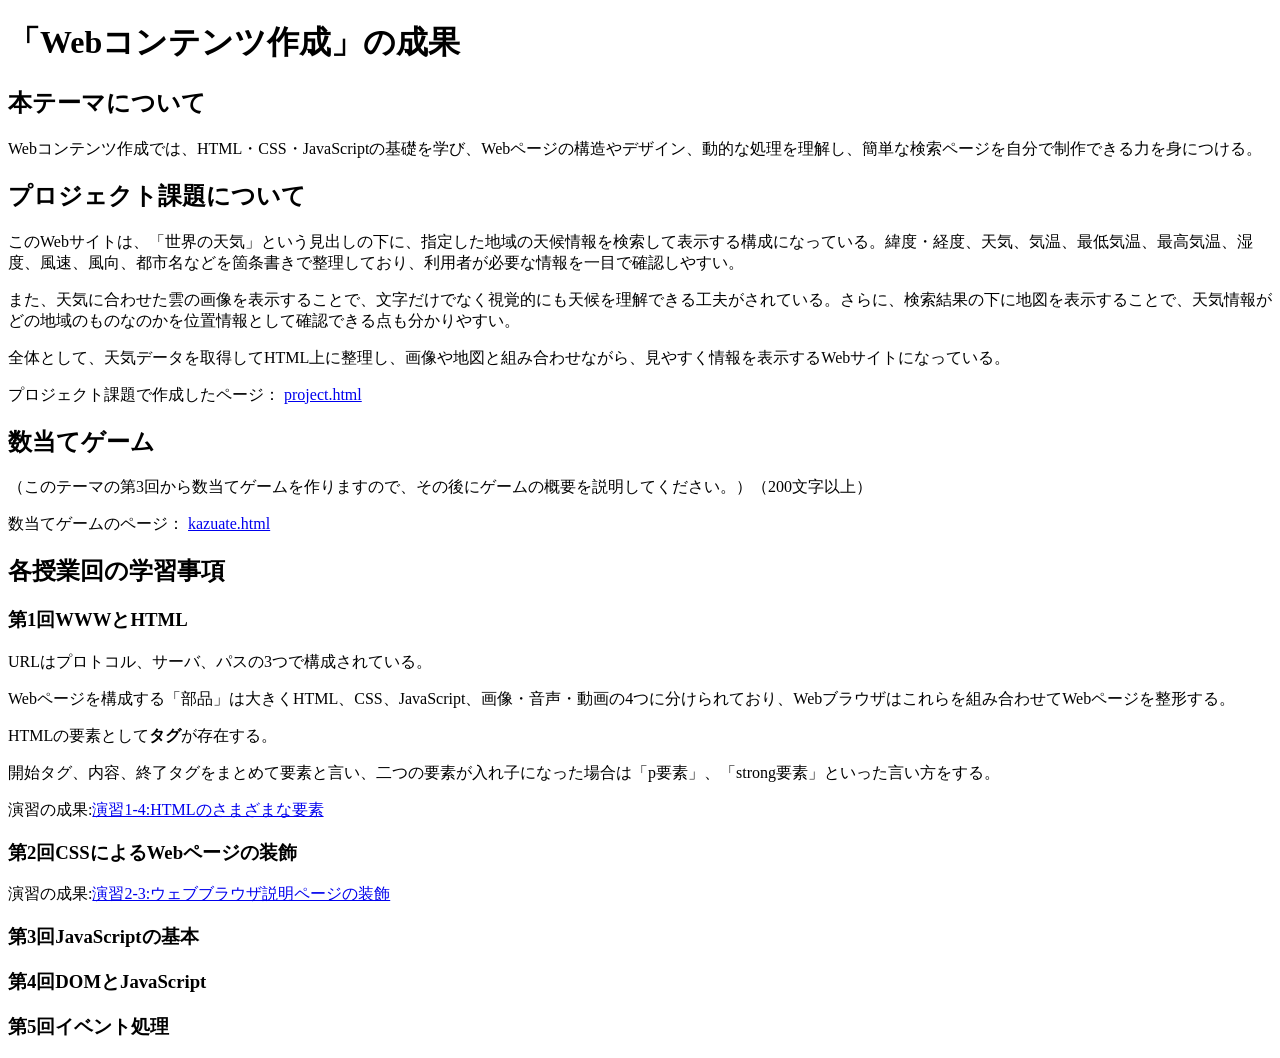
==== index.html @ 1c62eed0 "編集" ====
<!DOCTYPE html>
<html>
  <head>
    <meta charset="utf-8">
    <title>My test page</title>
    <link rel="stylesheet"   href="style.css">
  </head>
  <body>
    <h1> 「Webコンテンツ作成」の成果</h1>

    <h2>本テーマについて</h2>
    <p>Webコンテンツ作成では、HTML・CSS・JavaScriptの基礎を学び、Webページの構造やデザイン、動的な処理を理解し、簡単な検索ページを自分で制作できる力を身につける。</p>

    <h2>プロジェクト課題について</h2>
    <p>このWebサイトは、「世界の天気」という見出しの下に、指定した地域の天候情報を検索して表示する構成になっている。緯度・経度、天気、気温、最低気温、最高気温、湿度、風速、風向、都市名などを箇条書きで整理しており、利用者が必要な情報を一目で確認しやすい。</p>
    <p>また、天気に合わせた雲の画像を表示することで、文字だけでなく視覚的にも天候を理解できる工夫がされている。さらに、検索結果の下に地図を表示することで、天気情報がどの地域のものなのかを位置情報として確認できる点も分かりやすい。</p>
    <p>全体として、天気データを取得してHTML上に整理し、画像や地図と組み合わせながら、見やすく情報を表示するWebサイトになっている。</p>
    <p>プロジェクト課題で作成したページ：
      <a href="project.html"
         target="_brank">project.html</a>
    </p>

    <h2>数当てゲーム</h2>
    <p>（このテーマの第3回から数当てゲームを作りますので、その後にゲームの概要を説明してください。）（200文字以上）</p>
    <p>数当てゲームのページ：
       <a href="kazuate.html"
          target="_brank">kazuate.html</a></p>

    <h2>各授業回の学習事項</h2>
    <h3>第1回WWWとHTML</h3>
    <p>URLはプロトコル、サーバ、パスの3つで構成されている。</p>
    <p>Webページを構成する「部品」は大きくHTML、CSS、JavaScript、画像・音声・動画の4つに分けられており、Webブラウザはこれらを組み合わせてWebページを整形する。</p>
    <p>HTMLの要素として<strong>タグ</strong>が存在する。</p>
    <p>開始タグ、内容、終了タグをまとめて要素と言い、二つの要素が入れ子になった場合は「p要素」、「strong要素」といった言い方をする。</p>
    <p>演習の成果:<a href="practice-html/elements.html"
       target="_brank">演習1-4:HTMLのさまざまな要素</a></p>
    <h3>第2回CSSによるWebページの装飾</h3>
    <p>演習の成果:<a href="practice-css/browser-intro.html"
       target="_brank">演習2-3:ウェブブラウザ説明ページの装飾</a></p>
    <h3>第3回JavaScriptの基本</h3>
    <h3>第4回DOMとJavaScript</h3>
    <h3>第5回イベント処理</h3>
  </body>
</html>
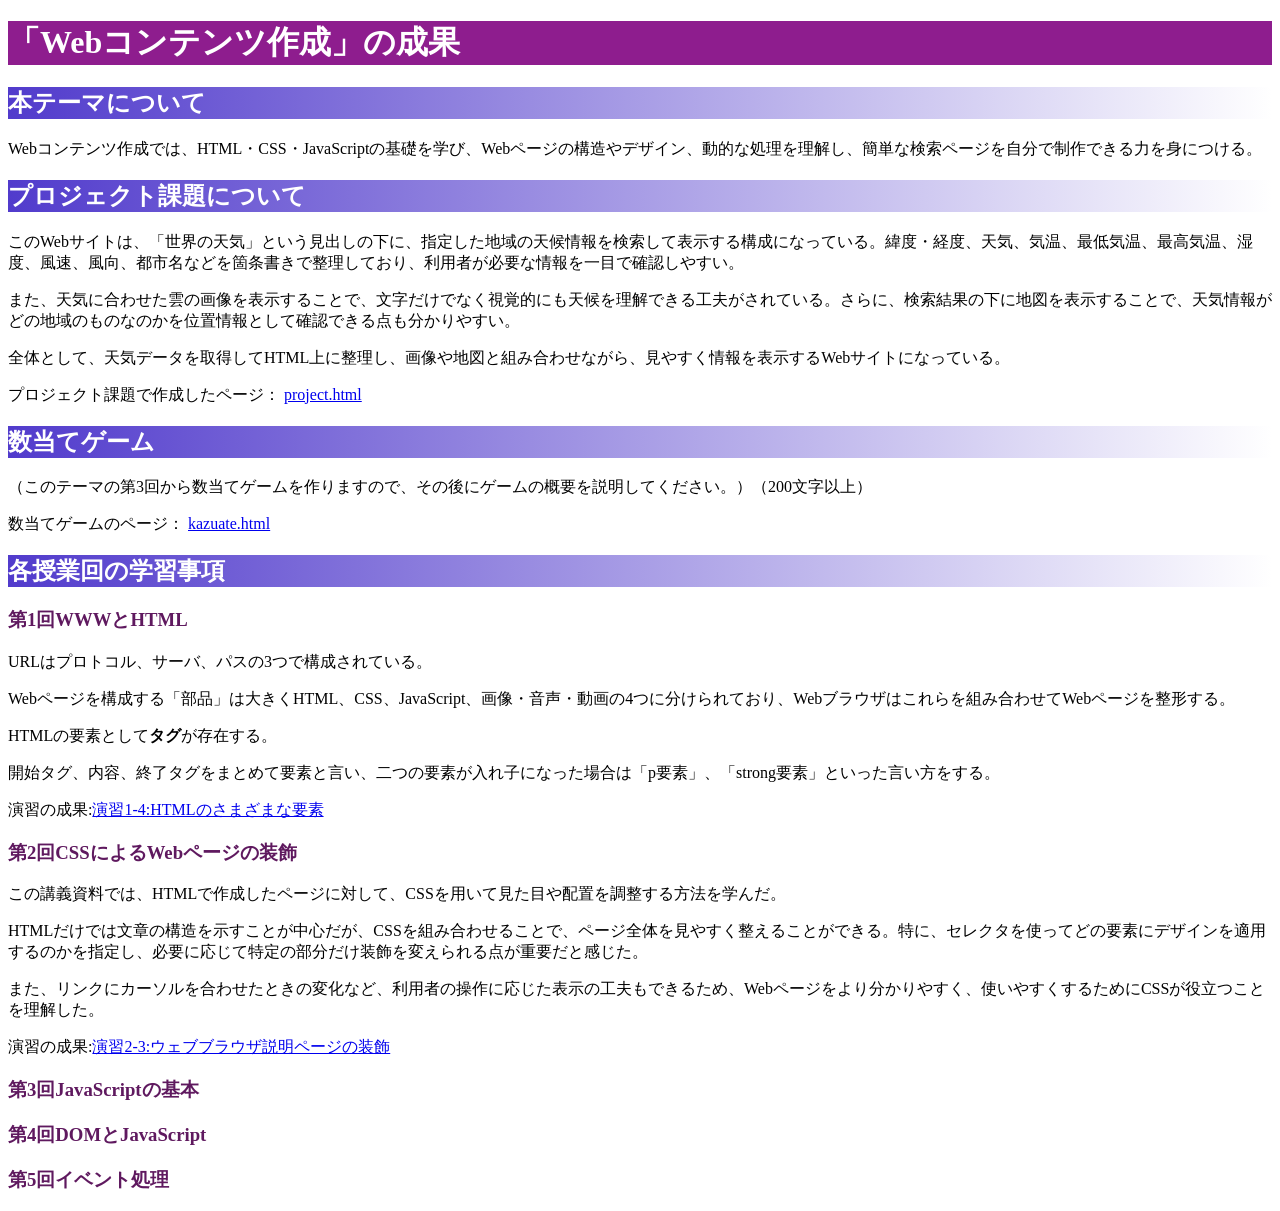
==== commit 7ff67e87: "編集済み" ====
--- a/index.html
+++ b/index.html
@@ -35,6 +35,9 @@
     <p>演習の成果:<a href="practice-html/elements.html"
        target="_brank">演習1-4:HTMLのさまざまな要素</a></p>
     <h3>第2回CSSによるWebページの装飾</h3>
+    <p>この講義資料では、HTMLで作成したページに対して、CSSを用いて見た目や配置を調整する方法を学んだ。</p>
+    <p>HTMLだけでは文章の構造を示すことが中心だが、CSSを組み合わせることで、ページ全体を見やすく整えることができる。特に、セレクタを使ってどの要素にデザインを適用するのかを指定し、必要に応じて特定の部分だけ装飾を変えられる点が重要だと感じた。</p>
+    <p>また、リンクにカーソルを合わせたときの変化など、利用者の操作に応じた表示の工夫もできるため、Webページをより分かりやすく、使いやすくするためにCSSが役立つことを理解した。</p>
     <p>演習の成果:<a href="practice-css/browser-intro.html"
        target="_brank">演習2-3:ウェブブラウザ説明ページの装飾</a></p>
     <h3>第3回JavaScriptの基本</h3>
--- a/style.css
+++ b/style.css
@@ -0,0 +1,21 @@
+h1{
+    color: white;
+    background: rgb(142, 29, 142);
+}
+
+h2 {
+    color: white;
+    background: linear-gradient(0.25turn, rgb(81, 59, 204), white);
+}
+
+h3 {
+    font-family: serif;
+    color: rgb(95, 25, 95)
+}
+
+a:visited{
+    color:rgb(39, 205, 205);
+}
+a:hover {
+    color: green;
+}
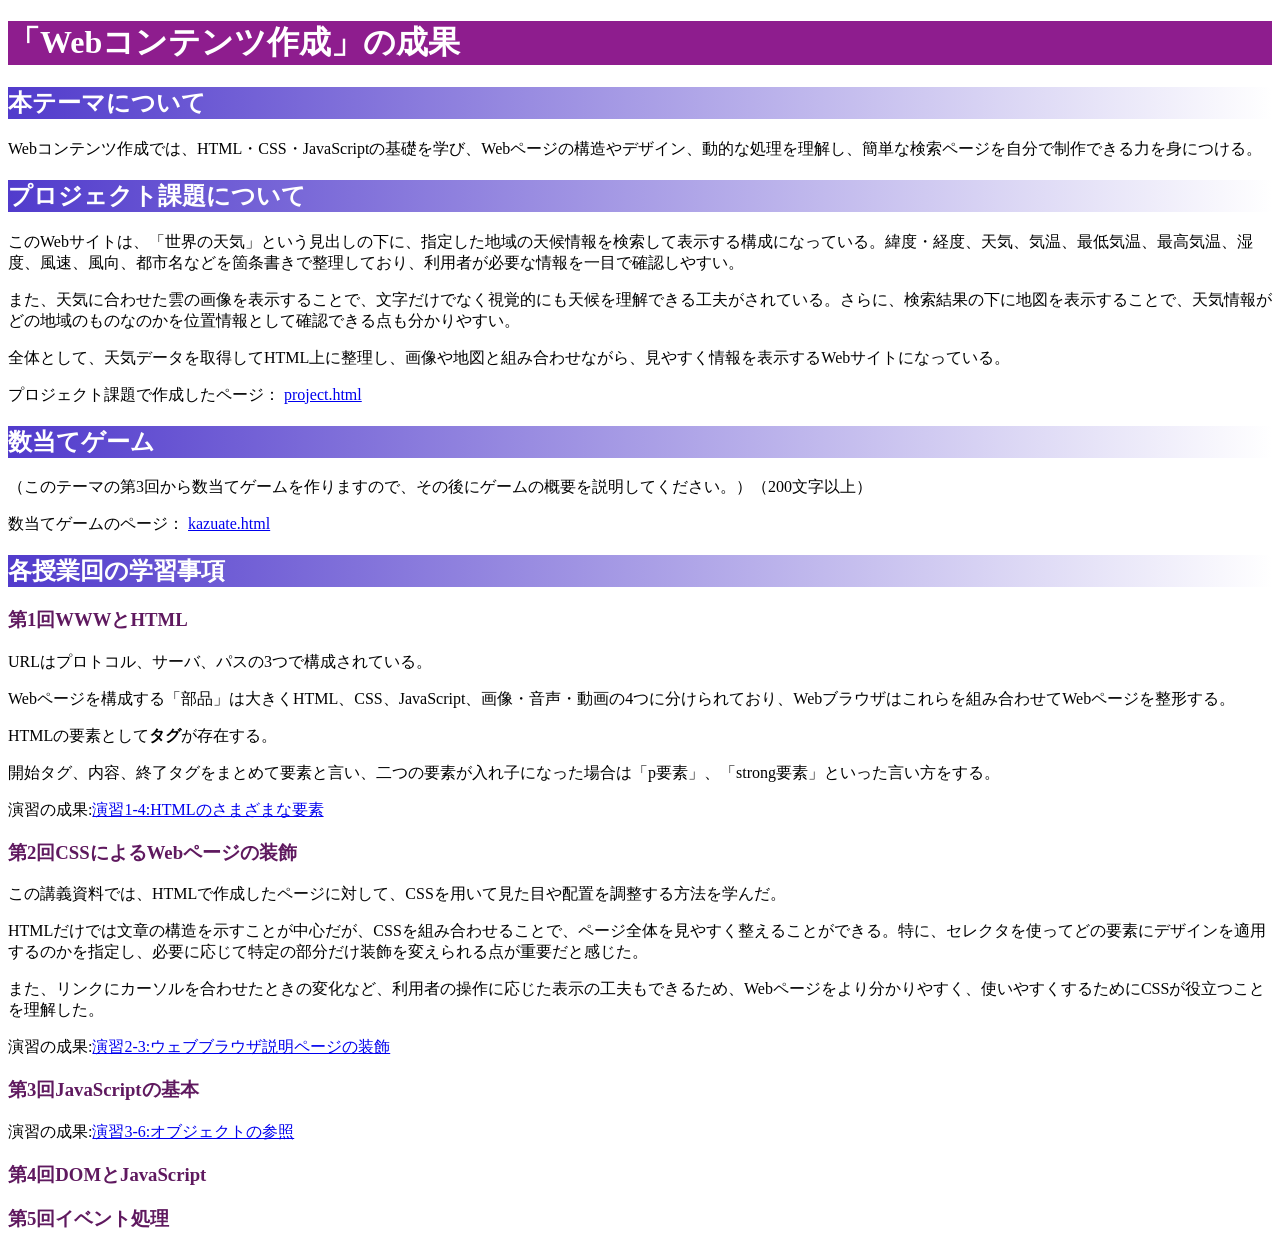
==== commit 5e8a1d0d: "編集済み" ====
--- a/index.html
+++ b/index.html
@@ -41,6 +41,8 @@
     <p>演習の成果:<a href="practice-css/browser-intro.html"
        target="_brank">演習2-3:ウェブブラウザ説明ページの装飾</a></p>
     <h3>第3回JavaScriptの基本</h3>
+    <p>演習の成果:<a href="practice-js/obj-practice.html"
+       target="_brank">演習3-6:オブジェクトの参照</a></p>
     <h3>第4回DOMとJavaScript</h3>
     <h3>第5回イベント処理</h3>
   </body>
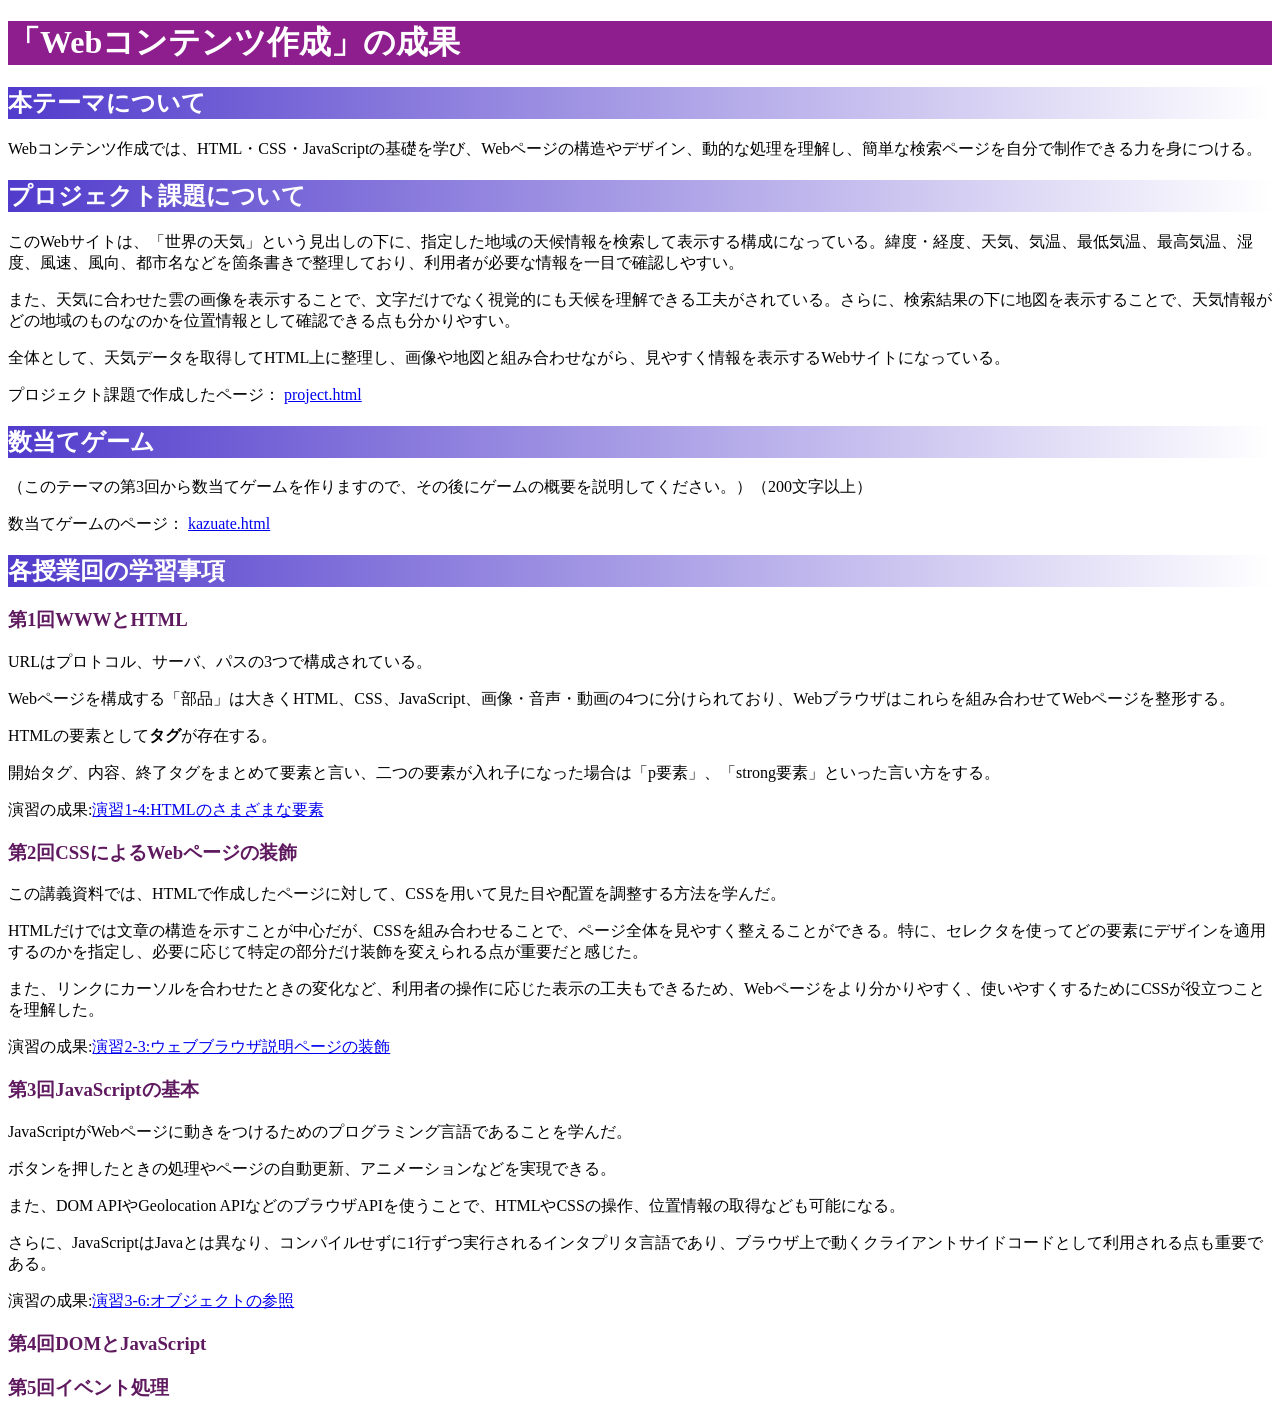
==== commit fd4ad4a2: "編集" ====
--- a/index.html
+++ b/index.html
@@ -41,6 +41,10 @@
     <p>演習の成果:<a href="practice-css/browser-intro.html"
        target="_brank">演習2-3:ウェブブラウザ説明ページの装飾</a></p>
     <h3>第3回JavaScriptの基本</h3>
+    <p>JavaScriptがWebページに動きをつけるためのプログラミング言語であることを学んだ。</p>
+    <p>ボタンを押したときの処理やページの自動更新、アニメーションなどを実現できる。</p>
+    <p>また、DOM APIやGeolocation APIなどのブラウザAPIを使うことで、HTMLやCSSの操作、位置情報の取得なども可能になる。</p>
+    <p>さらに、JavaScriptはJavaとは異なり、コンパイルせずに1行ずつ実行されるインタプリタ言語であり、ブラウザ上で動くクライアントサイドコードとして利用される点も重要である。</p>
     <p>演習の成果:<a href="practice-js/obj-practice.html"
        target="_brank">演習3-6:オブジェクトの参照</a></p>
     <h3>第4回DOMとJavaScript</h3>
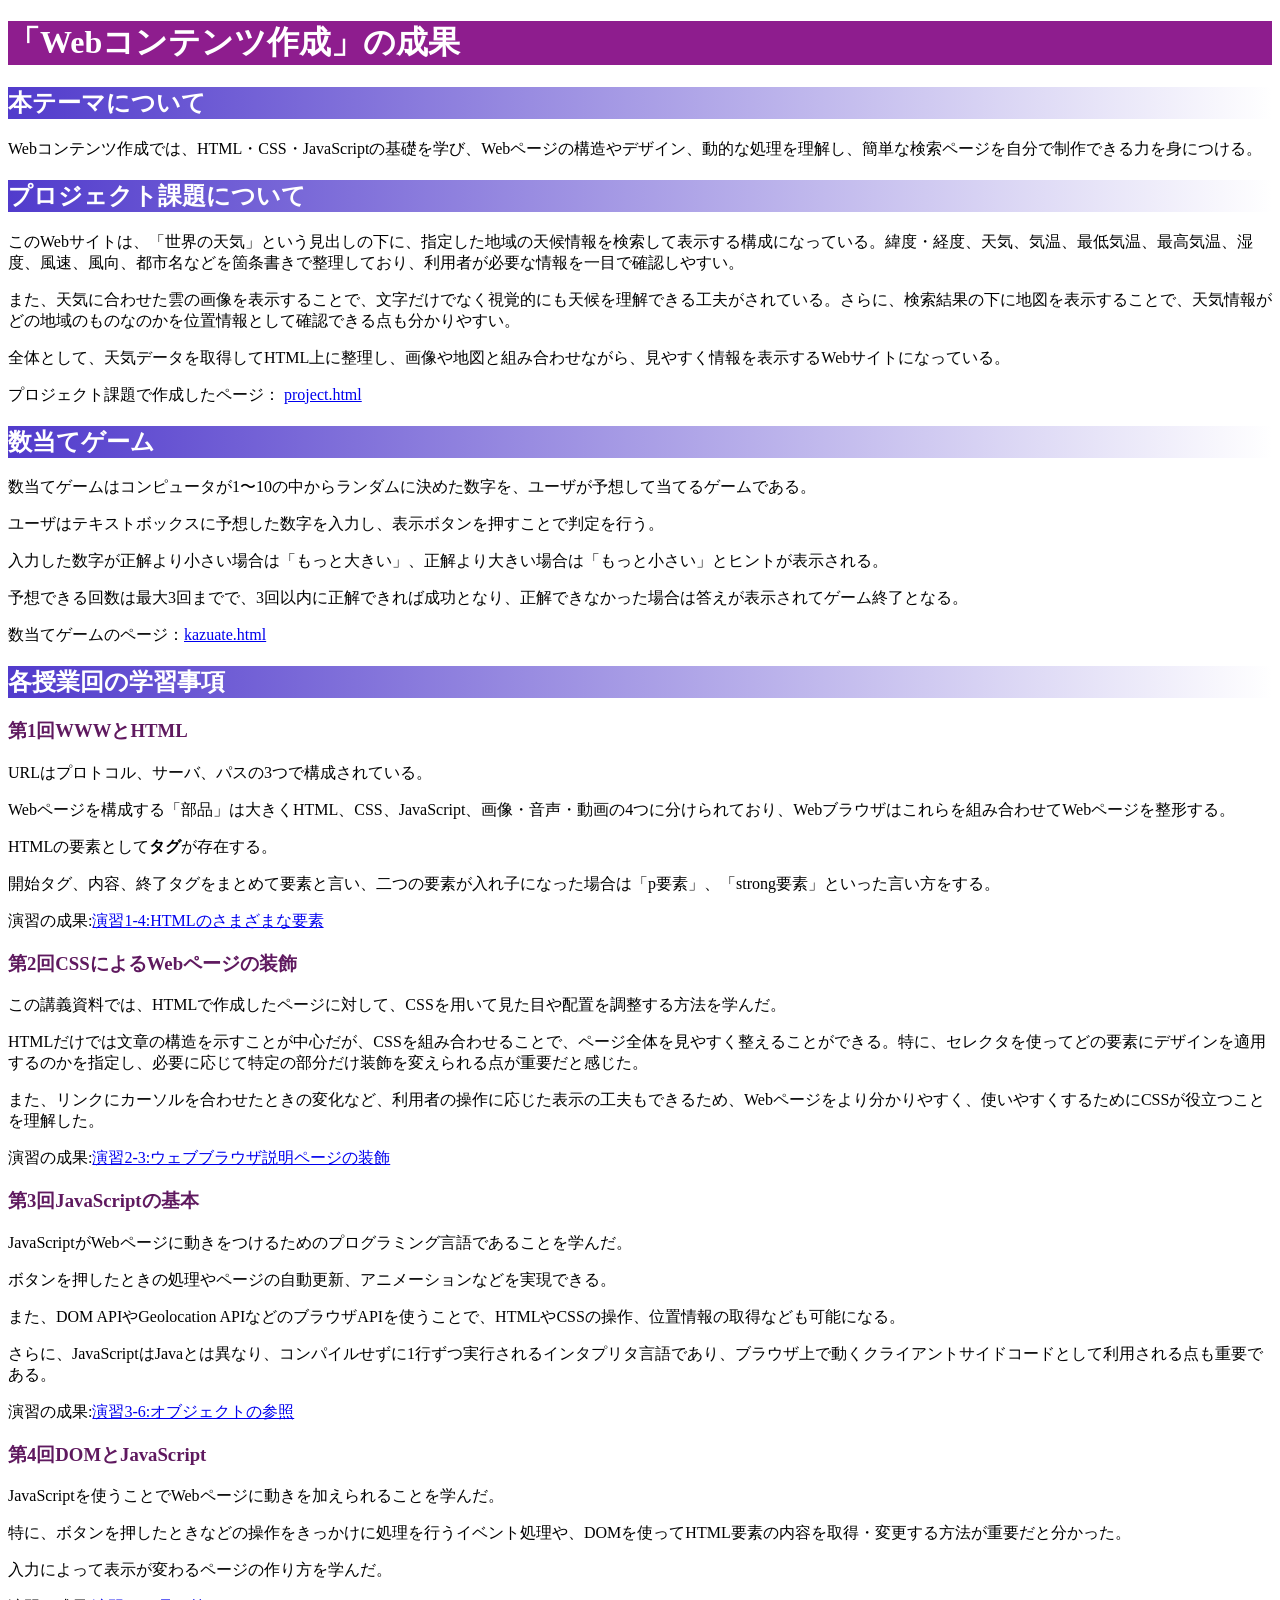
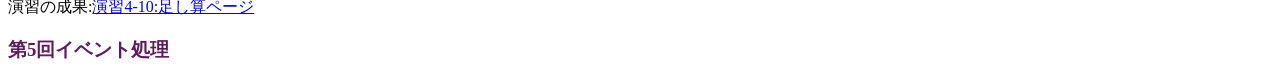
==== commit 735d4f1d: "編集" ====
--- a/index.html
+++ b/index.html
@@ -21,10 +21,12 @@
     </p>
 
     <h2>数当てゲーム</h2>
-    <p>（このテーマの第3回から数当てゲームを作りますので、その後にゲームの概要を説明してください。）（200文字以上）</p>
-    <p>数当てゲームのページ：
-       <a href="kazuate.html"
-          target="_brank">kazuate.html</a></p>
+    <p>数当てゲームはコンピュータが1〜10の中からランダムに決めた数字を、ユーザが予想して当てるゲームである。</p>
+    <p>ユーザはテキストボックスに予想した数字を入力し、表示ボタンを押すことで判定を行う。</p>
+    <p>入力した数字が正解より小さい場合は「もっと大きい」、正解より大きい場合は「もっと小さい」とヒントが表示される。</p>
+    <p>予想できる回数は最大3回までで、3回以内に正解できれば成功となり、正解できなかった場合は答えが表示されてゲーム終了となる。</p>
+    <p>数当てゲームのページ：<a href="kazuate.html"
+         target="_brank">kazuate.html</a></p>
 
     <h2>各授業回の学習事項</h2>
     <h3>第1回WWWとHTML</h3>
@@ -48,6 +50,11 @@
     <p>演習の成果:<a href="practice-js/obj-practice.html"
        target="_brank">演習3-6:オブジェクトの参照</a></p>
     <h3>第4回DOMとJavaScript</h3>
+    <p>JavaScriptを使うことでWebページに動きを加えられることを学んだ。</p>
+    <p>特に、ボタンを押したときなどの操作をきっかけに処理を行うイベント処理や、DOMを使ってHTML要素の内容を取得・変更する方法が重要だと分かった。</p>
+    <p>入力によって表示が変わるページの作り方を学んだ。</p>
+    <p>演習の成果:<a href="practice-eventdom/tashizan.html"
+       target="_brank">演習4-10:足し算ページ</a></p>
     <h3>第5回イベント処理</h3>
   </body>
 </html>
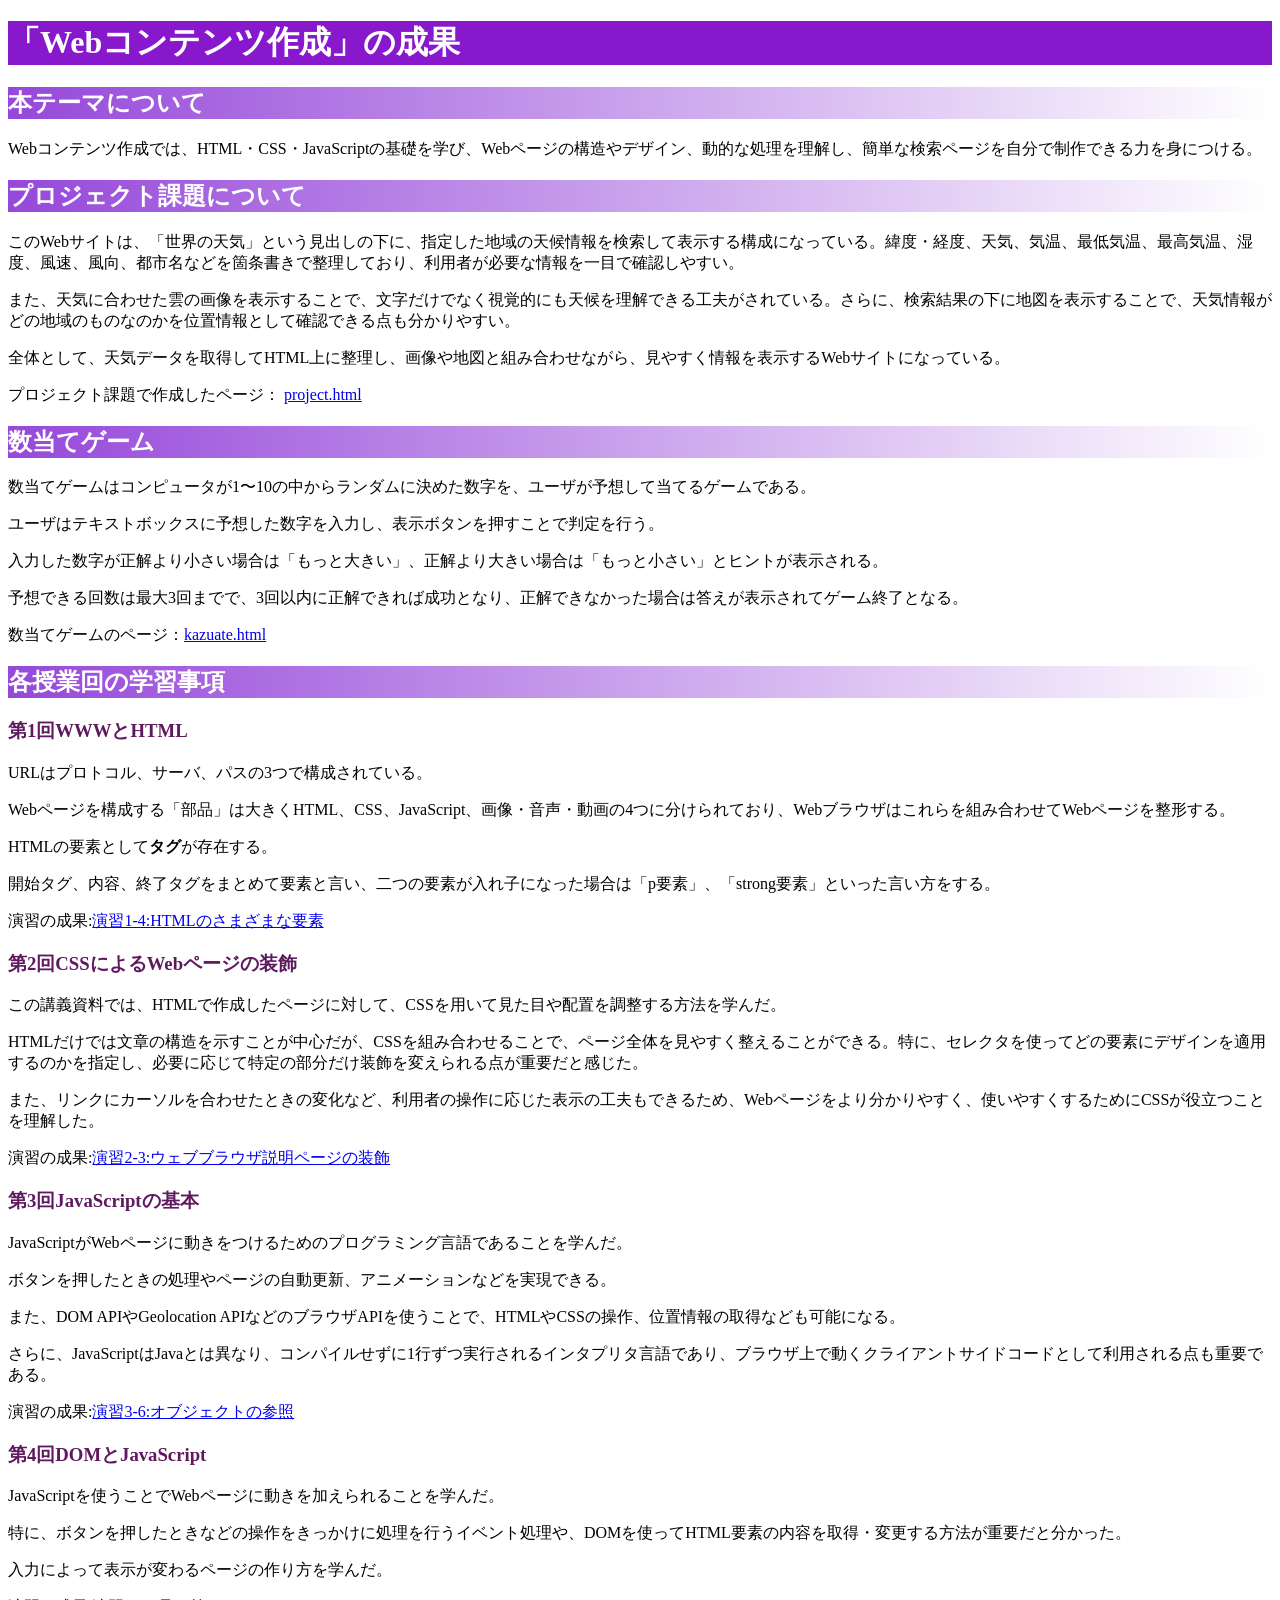
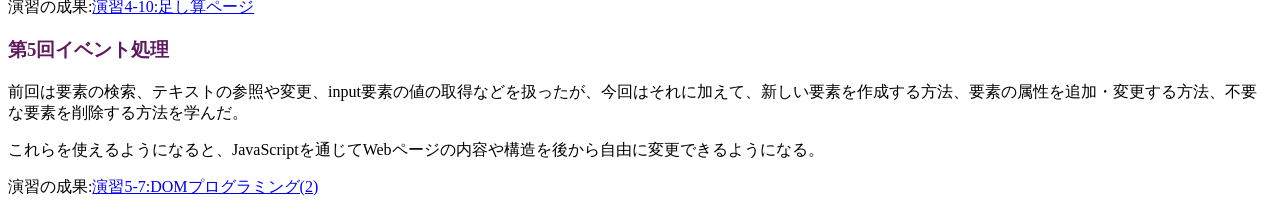
==== commit 3d869eec: "編集" ====
--- a/index.html
+++ b/index.html
@@ -56,5 +56,9 @@
     <p>演習の成果:<a href="practice-eventdom/tashizan.html"
        target="_brank">演習4-10:足し算ページ</a></p>
     <h3>第5回イベント処理</h3>
+    <p>前回は要素の検索、テキストの参照や変更、input要素の値の取得などを扱ったが、今回はそれに加えて、新しい要素を作成する方法、要素の属性を追加・変更する方法、不要な要素を削除する方法を学んだ。</p>
+    <p>これらを使えるようになると、JavaScriptを通じてWebページの内容や構造を後から自由に変更できるようになる。</p>
+    <p>演習の成果:<a href="practice-dom2/dom2-exercise.html"
+       target="_brank">演習5-7:DOMプログラミング(2)</a></p>
   </body>
 </html>
--- a/style.css
+++ b/style.css
@@ -1,11 +1,11 @@
 h1{
     color: white;
-    background: rgb(142, 29, 142);
+    background: rgb(135, 24, 204);
 }
 
 h2 {
     color: white;
-    background: linear-gradient(0.25turn, rgb(81, 59, 204), white);
+    background: linear-gradient(0.25turn, rgb(150, 72, 218), white);
 }
 
 h3 {
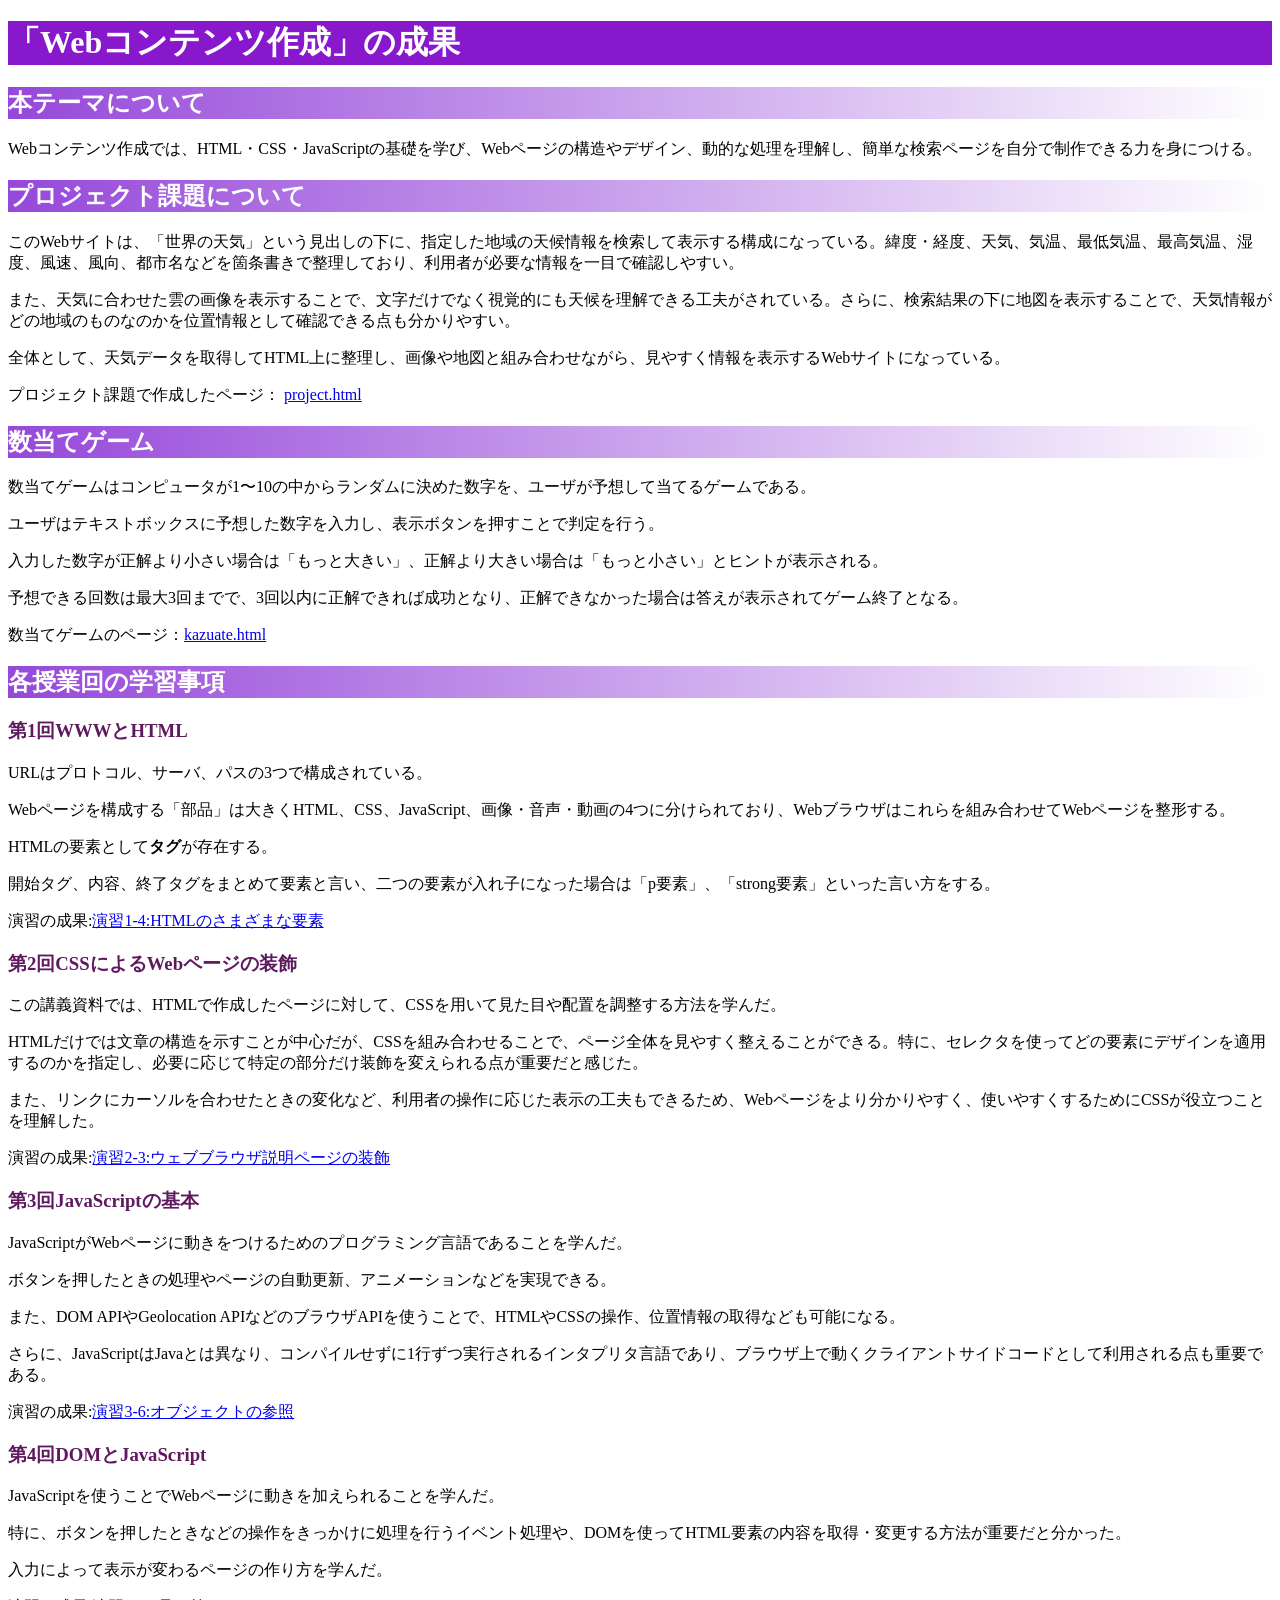
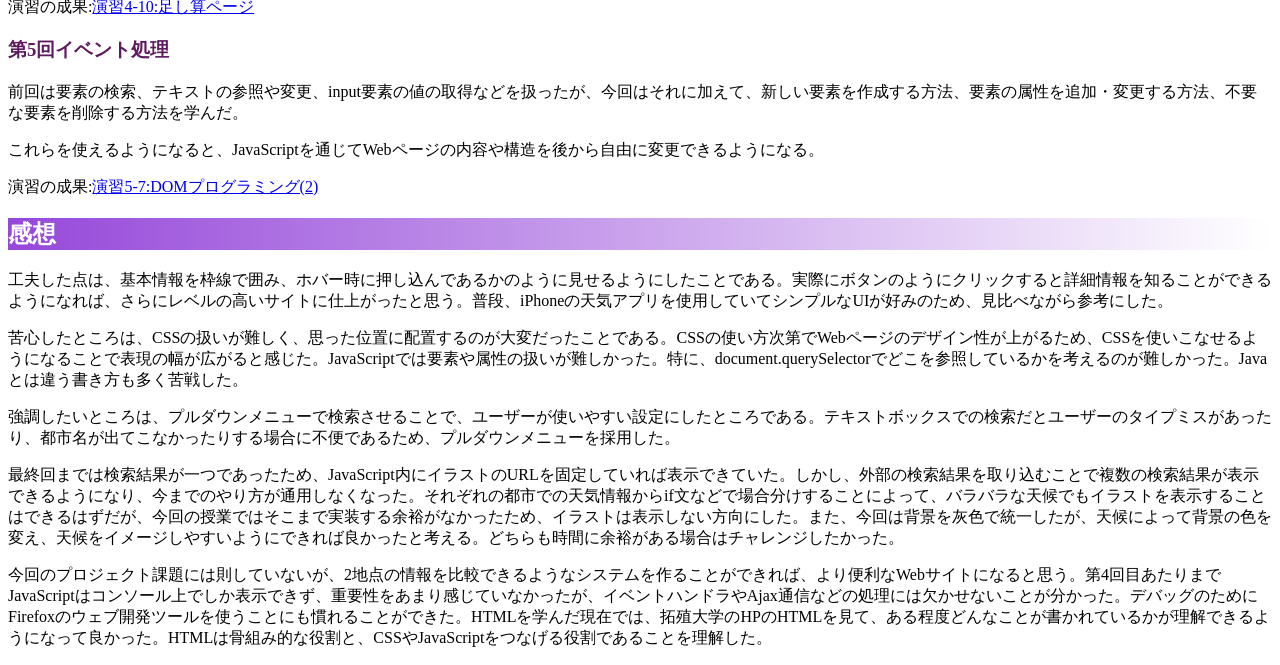
==== commit f5246fa4: "編集済み" ====
--- a/index.html
+++ b/index.html
@@ -60,5 +60,12 @@
     <p>これらを使えるようになると、JavaScriptを通じてWebページの内容や構造を後から自由に変更できるようになる。</p>
     <p>演習の成果:<a href="practice-dom2/dom2-exercise.html"
        target="_brank">演習5-7:DOMプログラミング(2)</a></p>
+    <h2>感想</h2>
+    <p>工夫した点は、基本情報を枠線で囲み、ホバー時に押し込んであるかのように見せるようにしたことである。実際にボタンのようにクリックすると詳細情報を知ることができるようになれば、さらにレベルの高いサイトに仕上がったと思う。普段、iPhoneの天気アプリを使用していてシンプルなUIが好みのため、見比べながら参考にした。</p>
+    <p>苦心したところは、CSSの扱いが難しく、思った位置に配置するのが大変だったことである。CSSの使い方次第でWebページのデザイン性が上がるため、CSSを使いこなせるようになることで表現の幅が広がると感じた。JavaScriptでは要素や属性の扱いが難しかった。特に、document.querySelectorでどこを参照しているかを考えるのが難しかった。Javaとは違う書き方も多く苦戦した。
+    </p>
+    <p>強調したいところは、プルダウンメニューで検索させることで、ユーザーが使いやすい設定にしたところである。テキストボックスでの検索だとユーザーのタイプミスがあったり、都市名が出てこなかったりする場合に不便であるため、プルダウンメニューを採用した。</p>
+    <p>最終回までは検索結果が一つであったため、JavaScript内にイラストのURLを固定していれば表示できていた。しかし、外部の検索結果を取り込むことで複数の検索結果が表示できるようになり、今までのやり方が通用しなくなった。それぞれの都市での天気情報からif文などで場合分けすることによって、バラバラな天候でもイラストを表示することはできるはずだが、今回の授業ではそこまで実装する余裕がなかったため、イラストは表示しない方向にした。また、今回は背景を灰色で統一したが、天候によって背景の色を変え、天候をイメージしやすいようにできれば良かったと考える。どちらも時間に余裕がある場合はチャレンジしたかった。</p>
+    <p>今回のプロジェクト課題には則していないが、2地点の情報を比較できるようなシステムを作ることができれば、より便利なWebサイトになると思う。第4回目あたりまでJavaScriptはコンソール上でしか表示できず、重要性をあまり感じていなかったが、イベントハンドラやAjax通信などの処理には欠かせないことが分かった。デバッグのためにFirefoxのウェブ開発ツールを使うことにも慣れることができた。HTMLを学んだ現在では、拓殖大学のHPのHTMLを見て、ある程度どんなことが書かれているかが理解できるようになって良かった。HTMLは骨組み的な役割と、CSSやJavaScriptをつなげる役割であることを理解した。</p>
   </body>
 </html>
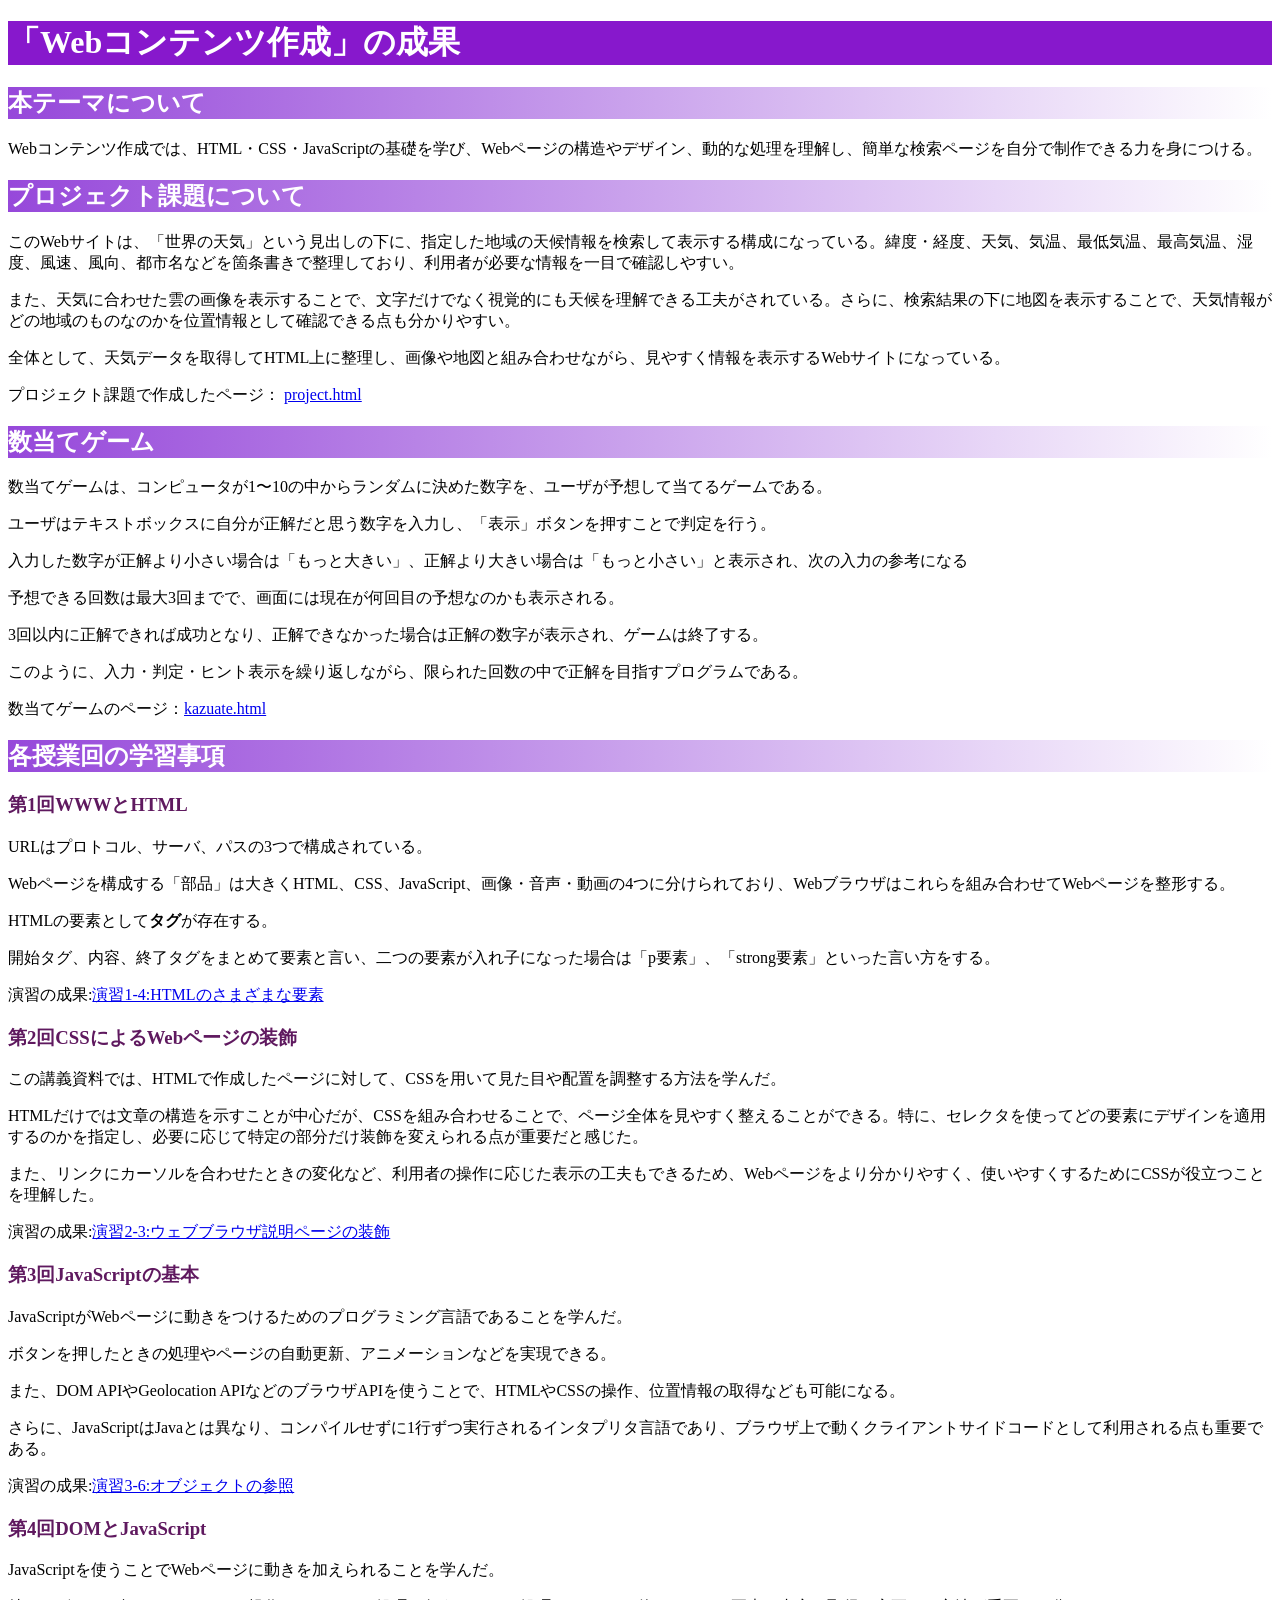
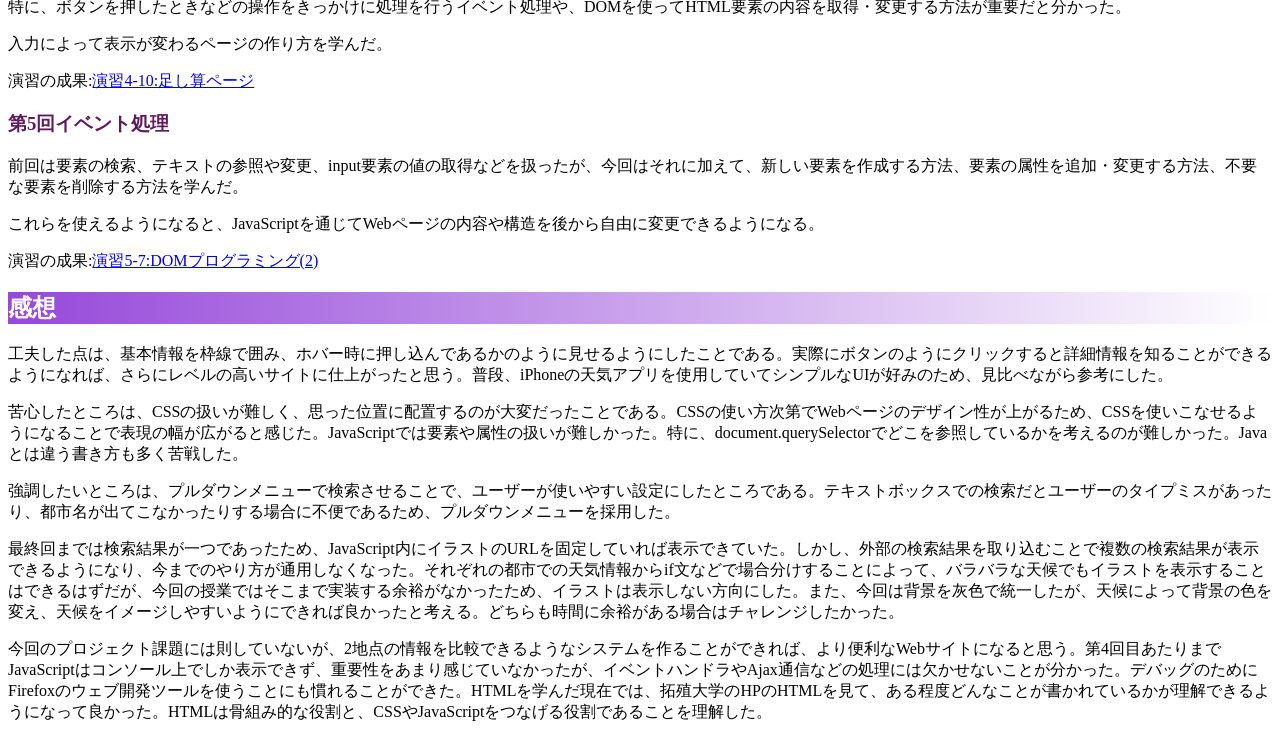
==== commit a07bca16: "編集" ====
--- a/index.html
+++ b/index.html
@@ -21,10 +21,12 @@
     </p>
 
     <h2>数当てゲーム</h2>
-    <p>数当てゲームはコンピュータが1〜10の中からランダムに決めた数字を、ユーザが予想して当てるゲームである。</p>
-    <p>ユーザはテキストボックスに予想した数字を入力し、表示ボタンを押すことで判定を行う。</p>
-    <p>入力した数字が正解より小さい場合は「もっと大きい」、正解より大きい場合は「もっと小さい」とヒントが表示される。</p>
-    <p>予想できる回数は最大3回までで、3回以内に正解できれば成功となり、正解できなかった場合は答えが表示されてゲーム終了となる。</p>
+    <p>数当てゲームは、コンピュータが1〜10の中からランダムに決めた数字を、ユーザが予想して当てるゲームである。</p>
+    <p>ユーザはテキストボックスに自分が正解だと思う数字を入力し、「表示」ボタンを押すことで判定を行う。</p>
+    <p>入力した数字が正解より小さい場合は「もっと大きい」、正解より大きい場合は「もっと小さい」と表示され、次の入力の参考になる</p>
+    <p>予想できる回数は最大3回までで、画面には現在が何回目の予想なのかも表示される。</p>
+    <p>3回以内に正解できれば成功となり、正解できなかった場合は正解の数字が表示され、ゲームは終了する。</p>
+    <p>このように、入力・判定・ヒント表示を繰り返しながら、限られた回数の中で正解を目指すプログラムである。</p>
     <p>数当てゲームのページ：<a href="kazuate.html"
          target="_brank">kazuate.html</a></p>
 
